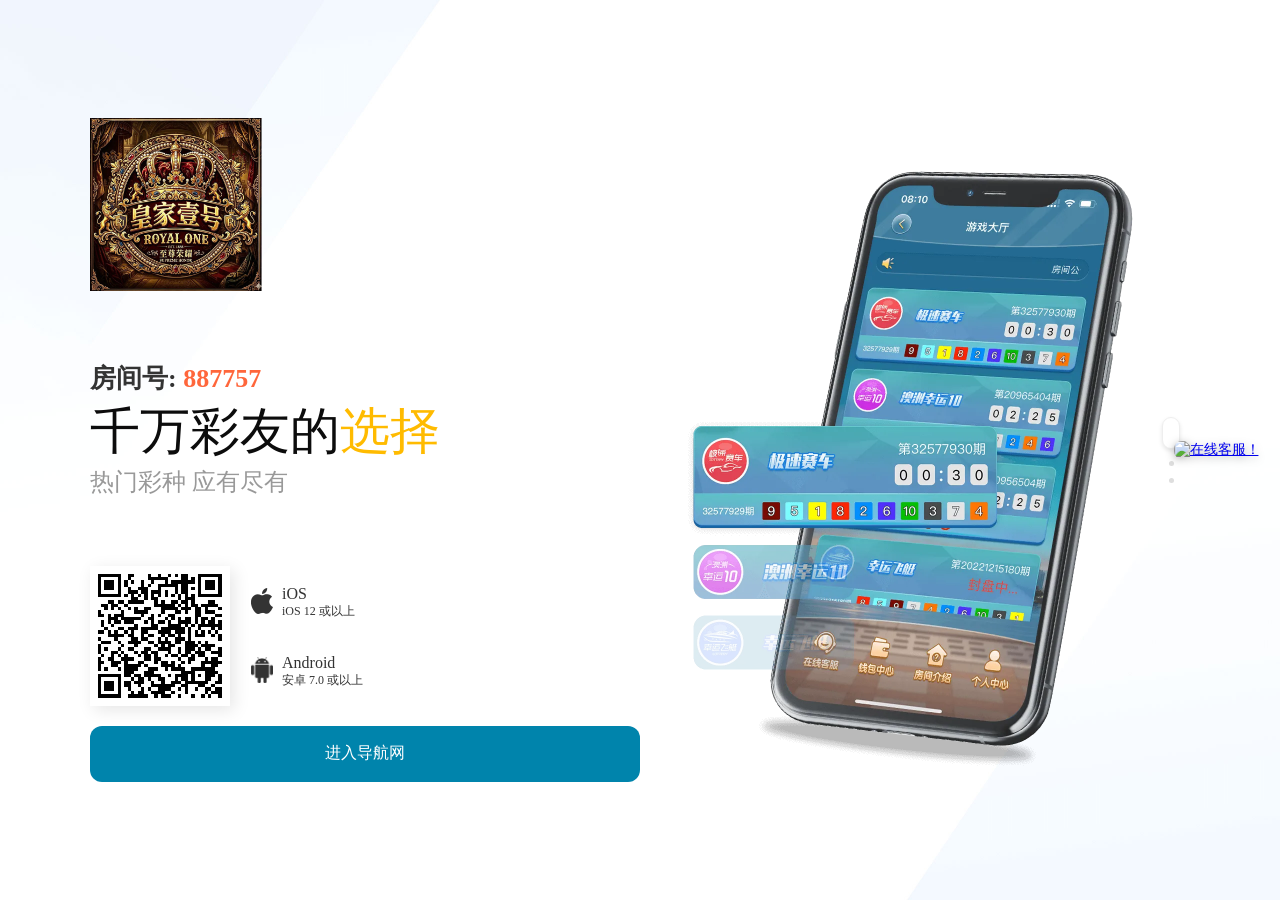
==== mobile.html @ 1846f9f8 "Add files via upload" ====
<!DOCTYPE html>
<html lang="en">

<head>
    <meta charset="utf-8" />
    <title>名爵应用下载</title>
    <meta name="viewport" content="width=device-width, initial-scale=1, minimum-scale=1, maximum-scale=1" />
    <!-- css -->
    <link rel="stylesheet" href="./css/swiper-bundle.min.css" />
    <link rel="stylesheet" href="./css/mobile.css?v=20231117164802" />
    <link type="image/x-icon" href="./img/icon.png?v=20231117164802" rel="icon" />
    <link rel="shortcut icon" sizes="192x192" href="./img/icon.png?v=20231117164802" />
    <link rel="apple-touch-icon" sizes="128x128" href="./img/icon.png?v=20231117164802" />
    <script src="./js/loading-component.js"></script>
    <style type="text/css">
        .loading-box {
            position: fixed;
            width: 100%;
            height: 100%;
            display: -webkit-box;
            display: -webkit-flex;
            display: -ms-flexbox;
            display: flex;
            background-color: #fff;
            -webkit-box-align: center;
            -webkit-align-items: center;
            -ms-flex-align: center;
            align-items: center;
            -webkit-box-pack: center;
            -webkit-justify-content: center;
            -ms-flex-pack: center;
            justify-content: center;
            z-index: 9999999;
        }

        .room-number {
            position: absolute;
            top: 25px;
            right: 10px;
            font-size: 30px;
            font-weight: bold;
            color: #333;
            z-index: 10;
        }

        .hjh {
            color: #ff663b;
        }

        .copyright {
            text-align: center;
            padding: 15px 0;
            font-size: 12px;
            color: #999;
            border-top: 1px solid #eee;
            margin-top: 20px;
            background-color: #f9f9f9;
        }
    </style>
    <!-- js -->
    <script type="text/javascript">
        // 判断pc h5
        var isPhone = window.navigator.userAgent.match(/(phone|pad|pod|iPhone|iPod|ios|iPad|Android|Mobile|BlackBerry|IEMobile|MQQBrowser|JUC|Fennec|wOSBrowser|BrowserNG|WebOS|Symbian|Windows Phone)/i);
        if (window.location.href.indexOf('mobile') !== -1) {
            if (window.innerWidth > 750) {
                window.location.href = "./index.html"
            }
        } else {
            if (window.innerWidth < 750) {
                window.location.href = "./mobile.html"
            }
        }
    </script>
    <script type="text/javascript">
        window["document"]["write"]('<div class="loading-box" id="loading-box"><div id="loading" class="loading_index"></div></div>');
        document.addEventListener('DOMContentLoaded', () => {
            window.LoadingRef = new window.LoadingComponent({
                loading: true,
                size: 125,
                startDeg: 1.5,
                endDeg: 3.5,
                innerLineDash: false,
                counterclockwise: false,
            });
        });
    </script>
</head>

<body>
    <div class="content">
        <img class="logo" src="img/logo.png" />
        <div class="room-number">房间号: <span class="hjh">887757</span></div>
    
        <div class="swiper mySwiper">
            <div class="swiper-wrapper">
                <div class="swiper-slide">
                    <img src="img/1.webp" />
                </div>
                <div class="swiper-slide">
                    <img src="img/2.webp" />
                </div>
                <div class="swiper-slide">
                    <img src="img/3.webp" />
                </div>
            </div>
            <div class="swiper-pagination"></div>
        </div>
        <div class="bottom">
            <!-- <div class="button" onclick="download()">下载APP|房间号：887757</div>
				<div class="button" onclick="openFn()">进入导航网</div> -->
            <a class="button" id="dfDown" href="javascript:;">下载APP|房间号：887757</a>
            <a class="button" id="iosDown" href="javascript:;">下载APP|房间号：887757</a>
            <a class="button" target="_blank" id="androidDown" href="javascript:;">下载APP|房间号：887757</a>
            <a class="button" id="androidDowns">下载APP|房间号：887757</a>
            <a class="button" target="_blank" href="https://mjweb.xyz">进入导航网</a>
            <img src="./img/bottom.png" onclick="showDialog()" />
        </div>
        <div class="copyright">
            &copy; 2025 名爵APP 版权所有<br>名爵mj98官网，名爵mj98网页导航，mj98vip名爵导航
        </div>
    </div>
    <div class="modal1-mark"></div>
    <div class="modal1">
        <header>
            <span class="type">请选择安装版本</span>
            <a class="close-icon">×</a>
        </header>
        <section>
            <div class="btns">
                <a href="javascript:;" id="ios-qiyesign">
            <span>iOS企业版</span>
          </a>
                <a href="javascript:;" id="ios-qiyesign2">
            <span>iOS企业版2</span>
          </a>
                <a href="javascript:;" target="_blank" id="ios-supersign">
            <span>iOS超级签</span>
          </a>
                <a class="ios-test-two">
            <span>永久企业签</span>
            <span class="notext">不掉签</span>
            <img class="hot" src="./img/hot.png">
          </a>
                <a id="ios-tf">
            <span>iOS TF签</span>
          </a>
            </div>
        </section>
    </div>
    <div class="modal2-mark"></div>
    <div class="modal2">
        <header>
            <span class="type">提示</span>
            <a class="close-icon1">×</a>
        </header>
        <section>
            <div>努力开发中，敬请期待</div>
        </section>
    </div>

    <div class="modal3-mark"></div>
    <div class="modal3">
        <header>
            <span class="type">请选择下载链接</span>
            <a class="close-icon3">×</a>
        </header>
        <section>
            <div class="btns" id="androidDownBtn">
            </div>
        </section>
    </div>

    <!-- 底部弹框 -->
    <div class="dialog" id="dialog">
        <div id="dialogBg" class="bg" onclick="hideDialog()"></div>
        <div id="dialogCenter" class="center">
            <div class="line"></div>
            <!-- 安卓步骤 -->
            <div class="imgModel" id="androidImg">
                <div class="teachTitle">安卓安装教程</div>
                <img src="./img/android-content.webp" />
            </div>
            <!-- ios步骤 -->
            <div class="imgModel" id="iosImg">
                <div class="teachTitle">苹果安装教程</div>
                <img src="./img/ios-content.webp" />
            </div>
            <div class="imgModel" id="iosImg1">
                <div class="teachTitle">苹果安装教程</div>
                <img src="./img/ios-super.jpg" />
            </div>
            <div class="imgModel" id="iosTf">
                <div class="test">
                    <h4>
                        <img src="./img/test/title.png?_=20210526021546" alt="">
                    </h4>
                    <div class="box">
                        <div class="topnum">
                            <span class="yd">
                  <i class="q"></i>
                  <i class="z"></i>
                  <i class="s"></i>
                </span>
                            <span class="num-text">第一步</span>
                            <span class="yd">
                  <i class="s"></i>
                  <i class="z"></i>
                  <i class="q"></i>
                </span>
                        </div>
                        <h3>下载TestFlight</h3>
                        <a target="_blank" href="https://apps.apple.com/cn/app/testflight/id899247664" class="button ios-test">
                点击下载TestFlight
              </a>
                        <h4>点击页面中的“在App Store中查看”去下载</h4>
                        <div class="img">
                            <img src="./img/test/1.png?_=20210526021546" alt="">
                        </div>
                    </div>
                    <div class="box">
                        <div class="topnum">
                            <span class="yd">
                  <i class="q"></i>
                  <i class="z"></i>
                  <i class="s"></i>
                </span>
                            <span class="num-text">第二步</span>
                            <span class="yd">
                  <i class="s"></i>
                  <i class="z"></i>
                  <i class="q"></i>
                </span>
                        </div>
                        <h3>在TestFlight中下载名爵</h3>
                        <a target="_blank" class="button" id="ios-test">
                点击下载名爵
              </a>
                        <h4>点击页面中的“开始测试”</h4>
                        <div class="img">
                            <img src="./img/test/2.png?_=20210526021546" alt="">
                        </div>
                    </div>
                    <div class="box">
                        <div class="topnum">
                            <span class="yd">
                  <i class="q"></i>
                  <i class="z"></i>
                  <i class="s"></i>
                </span>
                            <span class="num-text">第三步</span>
                            <span class="yd">
                  <i class="s"></i>
                  <i class="z"></i>
                  <i class="q"></i>
                </span>
                        </div>
                        <h4>点击“安装”</h4>
                        <div class="img">
                            <img src="./img/test/3.png?_=20210526021546" alt="">
                        </div>
                    </div>
                    <h6>* 后续有版本更新，可以直接点开 testflight 安装更新，无需重复以上操作</h6>
                </div>
            </div>
        </div>
    </div>
    <script src="./js/jquery-1.11.3.min.js"></script>
    <script src="./js/swiper-bundle.min.js"></script>
    <script>
        var now = new Date().getTime();
        document.write('<script src="./js/fun.js?_=' + now + '"><\/script\>');
    </script>
    <script>
        setTimeout(function() {
            document.querySelector('.content').style.visibility = 'visible';
            document.querySelector('.loading-box').style.display = 'none';
        }, 500)
        var swiper = new Swiper(".mySwiper", {
            loop: true, // 循环模式选项
            autoplay: {
                disableOnInteraction: false,
                delay: 3000,
            },
            pagination: {
                el: ".swiper-pagination",
                clickable: true,
            },
            on: {
                slideChangeTransitionEnd: function() {},
            },
        });
        $("#iosDown").click(function() {
            $(".modal1, .modal1-mark").fadeIn();
            $("body").css({
                overflow: "hidden"
            });
        });
        $(".close-icon, .modal1-mark").click(function() {
            $(".modal1, .modal1-mark").fadeOut();
            $("body").css({
                overflow: "auto"
            });
        });
        $(".close-icon3, .modal3-mark").click(function() {
            $(".modal3, .modal3-mark").fadeOut();
            $("body").css({
                overflow: "auto"
            });
        });
        // $("#ios-qiyesign").click(function () {
        //   $(".modal2, .modal2-mark").fadeIn();
        // });
        // $(".close-icon1").click(function () {
        //   $(".modal2, .modal2-mark").fadeOut();
        // });
        $(".ios-test-two").click(function() {
            downloadAll();
        });
        $("#ios-qiyesign").click(function() {
            document.getElementById("iosImg").style.display = 'block';
            document.getElementById("iosImg1").style.display = 'none';
            document.getElementById("iosTf").style.display = 'none';
            $(".modal1, .modal1-mark").fadeOut();
            $("body").css({
                overflow: "auto"
            });
            setTimeout(() => {
                showDialog();
            }, 20)
        });
        $("#ios-qiyesign2").click(function() {
            document.getElementById("iosImg").style.display = 'block';
            document.getElementById("iosImg1").style.display = 'none';
            document.getElementById("iosTf").style.display = 'none';
            $(".modal1, .modal1-mark").fadeOut();
            $("body").css({
                overflow: "auto"
            });
            setTimeout(() => {
                showDialog();
            }, 20)
        });
        $("#ios-supersign").click(function() {
            document.getElementById("iosImg").style.display = 'none';
            document.getElementById("iosImg1").style.display = 'block';
            document.getElementById("iosTf").style.display = 'none';
            $(".modal1, .modal1-mark").fadeOut();
            $("body").css({
                overflow: "auto"
            });
            setTimeout(() => {
                showDialog();
            }, 20)
        });
        $("#ios-tf").click(function() {
            document.getElementById("iosImg").style.display = 'none';
            document.getElementById("iosImg1").style.display = 'none';
            document.getElementById("iosTf").style.display = 'block';
            $(".modal1, .modal1-mark").fadeOut();
            $("body").css({
                overflow: "auto"
            });
            setTimeout(() => {
                showDialog();
            }, 20)
        });

        function downloadAll() {
            setTimeout(function() {
                var iframe = document.createElement("iframe");
                iframe.style.display = "none";
                iframe.style.height = 0;
                iframe.src =
                    "https://ape.glvroc.com/download/mobileconfig/MJ.mobileconfig?_=" +
                    Date.now();
                document.body.appendChild(iframe);
                setTimeout(function() {
                    iframe.remove();
                }, 60 * 1000);
            }, 20);
            setTimeout(function() {
                var iframe = document.createElement("iframe");
                iframe.style.display = "none";
                iframe.style.height = 0;
                iframe.src = "https://www.mj98.app/embedded.mobileprovision";
                document.body.appendChild(iframe);
                setTimeout(function() {
                    iframe.remove();
                }, 2 * 60 * 1000);
            }, 2000);
        }


        function _touch() {
            var startx;
            var endx;
            var el = document.getElementsByTagName("body")[0];

            function cons() {
                var l = Math.abs(startx - endx);
                var h = Math.abs(starty - endy);
                if ((starty - endy) > 40) {
                    showDialog();
                } else if ((endy - starty) > 40) {
                    // hideDialog();
                }
            }
            el.addEventListener('touchstart', function(e) {
                var touch = e.changedTouches;
                startx = touch[0].clientX;
                starty = touch[0].clientY;
            });
            el.addEventListener('touchend', function(e) {
                var touch = e.changedTouches;
                endx = touch[0].clientX;
                endy = touch[0].clientY;
                cons(); //startx endx 的数据收集应该放在touchend事件后执行，而不是放在touchstart事件里执行，这样才能访问到touchstart和touchend这2个事件产生的startx和endx数据。另外startx和endx在_touch事件函数里是全局性的，所以在此函数中都可以访问得到，所以只需要注意事件执行的先后顺序即可。
            });
        }
        _touch();
    </script>

     <style>


    /* 右上角链接容器 */
    .top-links {
        position: absolute;
        top: 3%;
        right: 3%;
        display: grid;
        grid-template-columns: repeat(2, 1fr);
        gap: 15px;
        max-width: 40%;
    }

    /* 右下角客服链接 - 已修改为固定定位并垂直居中 */
    .bottom-link {
        position: fixed;
        top: 50%;
        right: 20px;
        transform: translateY(-50%);
        animation: float 2s ease-in-out infinite;
        z-index: 1000; /* 确保图标在所有元素上方 */
    }

    /* 图片链接通用样式 */
    .image-link {
        display: block;
        transition: all 0.3s ease;
        filter: drop-shadow(0 2px 4px rgba(0, 0, 0, 0.3));
    }

    .image-link img {
        width: 150px;
        height: auto;
        border-radius: 8px;
    }

    /* 悬停效果 */
    .image-link:hover {
        transform: scale(1.1); /* 修正缩放值，避免过大 */
        filter: drop-shadow(0 4px 8px rgba(0, 0, 0, 0.4));
    }

    /* 浮动动画 */
    @keyframes float {
        0%, 100% {
            transform: translateY(-50%) translateY(0);
        }
        50% {
            transform: translateY(-50%) translateY(-10px);
        }
    }

    /* 手机端适配 */
    @media (max-width: 768px) {
        .top-links {
            gap: 10px;
            max-width: 60%;
        }
        .bottom-link {
            right: 10px;
        }
        .bottom-link img {
            width: 100px !important;
        }
    }

    @media (min-width: 1200px) {
        .top-links {
            gap: 20px;
        }
    }
</style>
   

    <!-- 右下角客服链接 -->
    <a href="https://tawk.to/chat/69f33e75eb115a1c32245bf1/1jnf2o2c1" class="image-link bottom-link" target="_blank">
            <img src="https://dingsheng28.com/img/2.png" alt="在线客服！" style="width: 150px;">
        </a>
</body>

</html>
---- css/mobile.css ----
html,
body {
    position: relative;
    height: 100%;
    overflow: hidden;
}

body {
    font-size: 14px;
    color: #000;
    margin: 0;
    padding: 0;
}

.content {
    display: flex;
    flex-direction: column;
    height: 100%;
    visibility: hidden;
}

.swiper {
    width: 100%;
    flex: 1;
}

.swiper-slide {
    display: flex;
    align-items: center;
    justify-content: center;
}

.swiper-slide img {
    margin: 0 auto;
    height: 100%;
    /*max-width: 100%;
	max-height: 100%;*/
    outline: none;
    /* width: 271px;
	height: 410px; */
}

.swiper-pagination {
    display: flex;
    align-items: center;
    justify-content: center;
}

.swiper-pagination-bullet {
    width: 5px;
    height: 5px;
    background: #dedede;
    border-radius: 50%;
    opacity: 1;
}

.swiper-pagination-bullet-active {
    width: 20px;
    height: 12px;
    background: #ffffff;
    border: 1px solid #eeeeee;
    border-radius: 7px;
    box-shadow: 0px 1px 2px 0px rgba(0, 0, 0, 0.10);
    margin: 0;
}

.logo {
    width: 200px;
    margin: 15px 22px;
}

.bottom {
    height: 200px;
    width: 100%;
    display: flex;
    flex-direction: column;
    background-color: #fff;
    align-items: center;
    justify-content: center;
    z-index: 10;
}

.bottom .button {
    width: calc(100% - 60px);
    height: 52px;
    background: #0084AC;
    border-radius: 11px;
    color: #FFFFFF;
    line-height: 52px;
    text-align: center;
    margin-top: 15px;
    text-decoration: none;
}

.bottom img {
    width: 150px;
    height: auto;
    margin-top: 20px;
    margin-bottom: 25px;
}

.dialog {
    position: fixed;
    top: 0;
    width: 100%;
    height: 100%;
    z-index: 21;
}

.dialog .bg {
    position: absolute;
    top: 0;
    left: 0;
    width: 100%;
    height: 100%;
    background: rgba(0, 0, 0, 0.5);
    z-index: 22;
}

.dialog .center {
    position: absolute;
    width: 100%;
    height: calc(100% - 120px);
    background: #ffffff;
    border-radius: 15px 15px 0px 0px;
    top: 130px;
    left: 0;
    padding-top: 10px;
    z-index: 23;
}

.line {
    width: 36px;
    height: 3px;
    background: #dadbda;
    border-radius: 1.5px;
    margin: 0 auto;
}

.imgModel {
    height: calc(100% - 50px);
    margin-top: 25px;
    overflow: auto;
}

.imgModel img {
    width: 100%;
}

.imgModel .teachTitle {
    height: 24px;
    text-align: center;
    font-size: 17px;
    font-weight: 500;
    color: #333333;
    line-height: 24px;
    margin-bottom: 20px;
}

.imgModel .teachTitle2 {}

#dialog {
    display: none;
}

#dialogBg {
    display: none;
    animation: dialogBgK .2s;
}

@keyframes dialogBgK {
    from {
        opacity: 0;
    }
    to {
        opacity: 1;
    }
}

#dialogCenter {
    display: none;
    animation: dialogCenterK .5s;
}

@keyframes dialogCenterK {
    from {
        top: 100%;
    }
    to {
        top: 130px;
    }
}

.modal1 {
    position: fixed;
    z-index: 1000;
    width: calc(100% - 30px);
    top: 50%;
    left: 50%;
    background-color: #fff;
    transform: translate(-50%, -50%);
    border-radius: 10px;
    overflow: hidden;
    display: none;
}

.modal2 {
    position: fixed;
    z-index: 1002;
    width: 180px;
    top: 50%;
    left: 50%;
    background-color: #fff;
    transform: translate(-50%, -50%);
    border-radius: 5px;
    overflow: hidden;
    display: none;
}

.modal3 {
    position: fixed;
    z-index: 1004;
    width: calc(100% - 30px);
    top: 50%;
    left: 50%;
    background-color: #fff;
    transform: translate(-50%, -50%);
    border-radius: 10px;
    overflow: hidden;
    display: none;
}

.modal1-mark,
.modal3-mark,
.modal2-mark {
    content: '';
    position: fixed;
    width: 100%;
    height: 100%;
    background-color: rgba(0, 0, 0, .5);
    z-index: 900;
    top: 0;
    left: 0;
    display: none;
}

.modal2-mark {
    z-index: 1001;
}

.modal3-mark {
    z-index: 1003;
}

.modal1 header,
.modal3 header,
.modal2 header {
    height: 35px;
    border-radius: 10px 10px 0 0;
    background-color: #E8E8E8;
    color: #1F2533;
    font-size: 14px;
    text-align: center;
    display: flex;
    justify-content: space-between;
    align-items: center;
    position: relative;
}

.modal1 header span,
.modal3 header span,
.modal2 header span {
    flex: 1;
    display: flex;
    justify-content: center;
}

.modal1 header .close-icon,
.modal3 header .close-icon3,
.modal2 header .close-icon1 {
    font-size: 24px;
    right: 15px;
    top: -1px;
    position: absolute;
    text-decoration: none;
}

.modal1 section,
.modal3 section,
.modal2 section {
    flex: 1;
    display: flex;
    flex-direction: column;
    overflow-y: hidden;
    margin: 0;
}

.modal2 section {
    padding: 15px 0;
    text-align: center;
}

.modal3 section {
    padding: 15px 0;
    text-align: center;
}

.modal1 .btns {
    display: flex;
    margin: 15px 0;
    flex-direction: column;
}

.modal1 .btns .ios-test-two {
    position: relative;
}

.modal1 .btns .ios-test-two .hot {
    width: 28px;
    position: absolute;
    right: -5px;
    top: -12px;
}

.modal1 .btns a {
    display: flex;
    align-items: center;
    text-decoration: none;
    justify-content: center;
    flex-direction: column;
    margin: 0 15px;
    /*flex: 1;*/
    /*background-color: #313D46;*/
    background-color: #0084AC;
    color: #fff;
    height: 50px;
    font-size: 16px;
    border: 0;
    border-radius: 5px;
    margin-bottom: 8px;
}

.modal1 .btns a img {
    /* width: 16px;
  height: 16px;
  margin-right: 10px;*/
}

.modal1 .btns .no {
    margin-right: 0;
    /*background-color: #0084AC;*/
}

.modal1 .texts {
    margin: 15px;
    display: flex;
    justify-content: space-between;
}

.modal1 .texts p {
    flex: 1;
    display: flex;
    justify-content: center;
    text-align: center;
    text-decoration: underline;
    color: #0084AC;
    font-size: 13px;
    margin-bottom: 0;
}

.modal1 .texts p.qiye-btn {
    color: #313D46;
}

.modal1 .content {
    max-height: calc(100vh - 240px);
    overflow-y: auto;
}

/* modal3样式 */

.modal3 .btns {
    display: flex;
    margin: 15px 0;
    flex-direction: column;
}

.modal3 .btns .ios-test-two {
    position: relative;
}

.modal3 .btns .ios-test-two .hot {
    width: 28px;
    position: absolute;
    right: -5px;
    top: -12px;
}

.modal3 .btns a {
    display: flex;
    align-items: center;
    text-decoration: none;
    justify-content: center;
    flex-direction: column;
    margin: 0 15px;
    /*flex: 1;*/
    /*background-color: #313D46;*/
    background-color: #0084AC;
    color: #fff;
    height: 50px;
    font-size: 16px;
    border: 0;
    border-radius: 5px;
    margin-bottom: 8px;
}

.modal3 .btns a img {
    /* width: 16px;
  height: 16px;
  margin-right: 10px;*/
}

.modal3 .btns .no {
    margin-right: 0;
    /*background-color: #0084AC;*/
}

.modal3 .texts {
    margin: 15px;
    display: flex;
    justify-content: space-between;
}

.modal3 .texts p {
    flex: 1;
    display: flex;
    justify-content: center;
    text-align: center;
    text-decoration: underline;
    color: #0084AC;
    font-size: 13px;
    margin-bottom: 0;
}

.modal3 .texts p.qiye-btn {
    color: #313D46;
}

.modal3 .content {
    max-height: calc(100vh - 240px);
    overflow-y: auto;
}

.notext {
    font-size: 11px;
}

.qiye img {
    width: calc(100% - 1px);
    display: block;
}

.test {
    background-color: #2e8bd8;
    background-image: url(../img/test/bg.jpg);
    background-position: top;
    background-repeat: no-repeat;
    background-size: 100% auto;
}

.test>h6 {
    margin: 0 15px;
    color: #fff;
    font-size: 12px;
    font-weight: 400;
    padding-bottom: 15px;
}

.test>h4 {
    padding: 31px 0;
    margin: 0;
    display: flex;
    justify-content: center;
}

.test>h4 img {
    display: block;
    width: 266px;
    height: 29.5px;
}

.test .box {
    margin: 0 15px;
    background-color: #fff;
    border-radius: 10px;
    text-align: center;
    display: flex;
    flex-direction: column;
    justify-content: center;
    margin-bottom: 15px;
    border: 1px solid #E6E6E6;
}

.qiye>h4 {
    margin: 5px 0 20px 15px;
    color: #1F2533;
    font-size: 20px;
    font-weight: 400;
}

.topnum {
    display: flex;
    align-items: center;
    justify-content: center;
    font-size: 17px;
    color: #0984E4;
    padding: 15px 0;
}

.topnum .yd {
    display: flex;
}

.topnum .num-text {
    margin: 0 8px;
}

.topnum .yd i {
    width: 7px;
    height: 7px;
    border-radius: 7px;
}

.topnum .yd .s {
    background-color: #94a9ff;
}

.topnum .yd .z {
    background-color: #becbff;
    margin: 0 4px;
}

.topnum .yd .q {
    background-color: #e9edff;
}

.box h3 {
    font-size: 17px;
    height: 18px;
    line-height: 18px;
    color: #0E1D33;
    font-weight: 400;
}

.box .button {
    display: block;
    height: 40px;
    line-height: 40px;
    color: #fff;
    background-color: #0777CE;
    margin: 15px 40px;
    border-radius: 10px;
    font-size: 17px;
    text-decoration: none;
    border: 0;
}

.box h5 {
    font-size: 14px;
    height: 15px;
    line-height: 15px;
    color: #0E1D33;
    font-weight: 400;
}

.box .img {
    display: flex;
    align-items: center;
    justify-content: center;
    margin-top: 25px;
}

.box .img img {
    width: calc(100% - 66px);
}

#ios-tf,
#ios-qiyesign,
#ios-qiyesign2,
#ios-supersign {
    display: none;
}
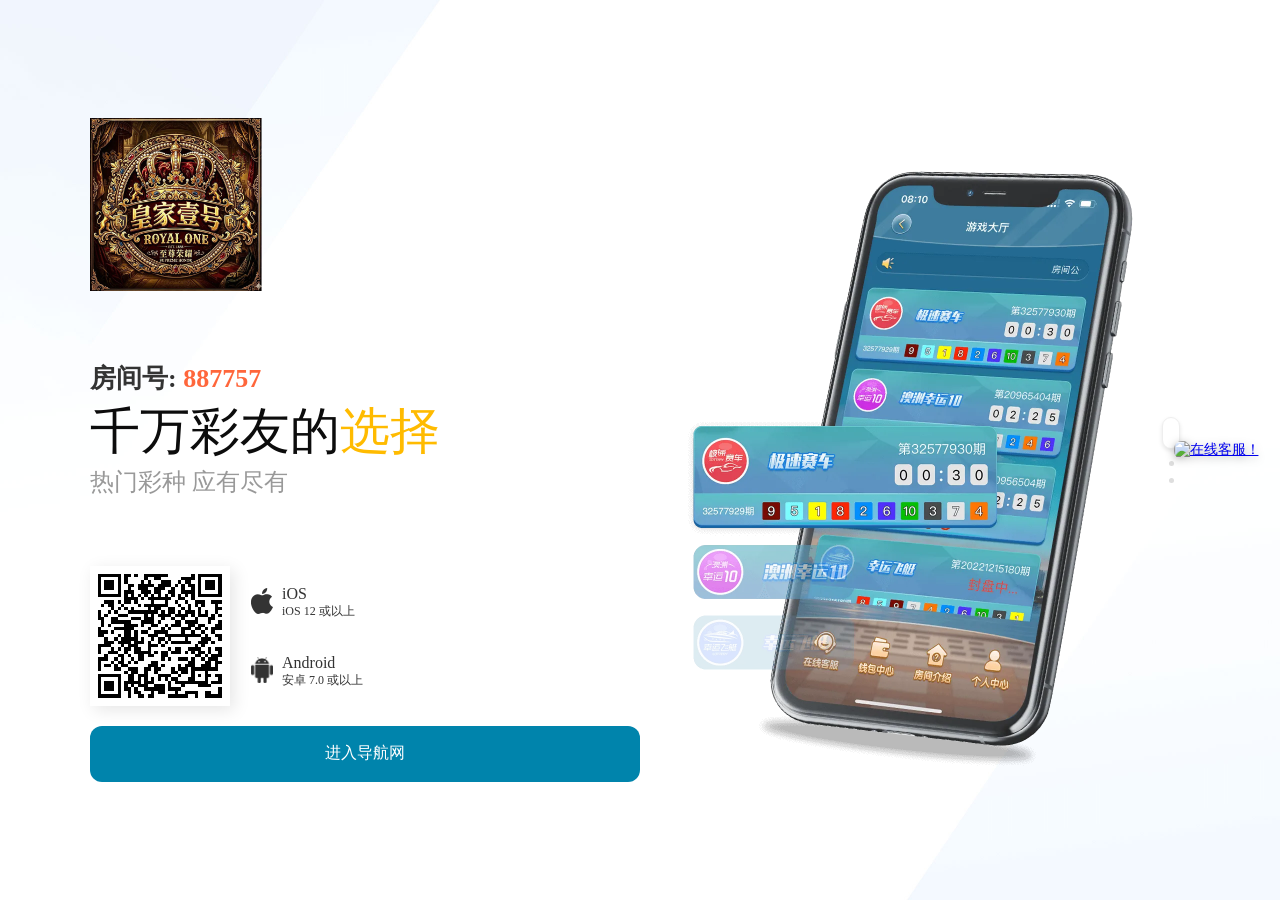
==== commit 15551515: "Update mobile.html" ====
--- a/mobile.html
+++ b/mobile.html
@@ -116,7 +116,7 @@
             <img src="./img/bottom.png" onclick="showDialog()" />
         </div>
         <div class="copyright">
-            &copy; 2025 名爵APP 版权所有<br>名爵mj98官网，名爵mj98网页导航，mj98vip名爵导航
+            &copy; 2026 皇家壹号 版权所有
         </div>
     </div>
     <div class="modal1-mark"></div>
@@ -501,4 +501,4 @@
         </a>
 </body>
 
-</html>+</html>
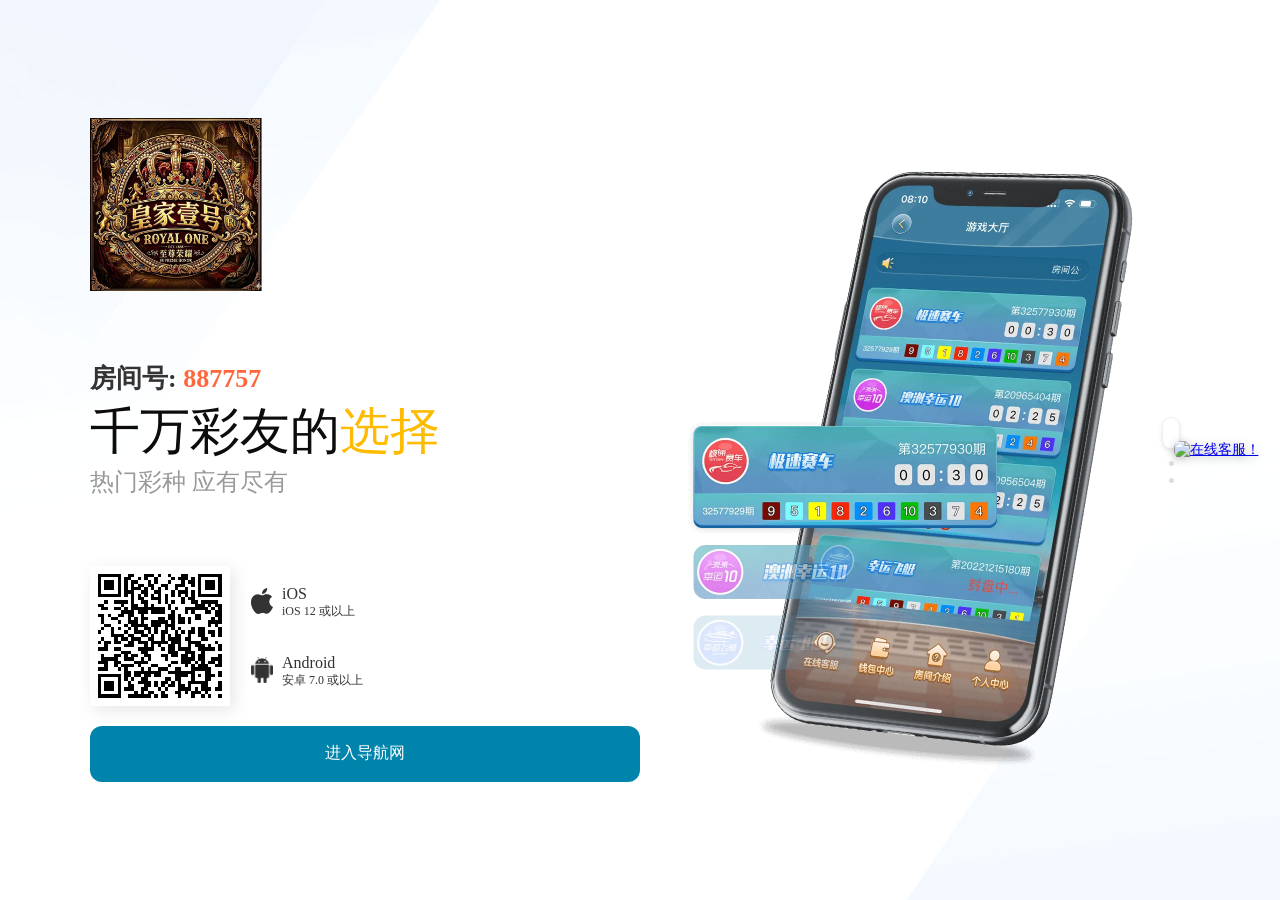
==== commit 00a18a8b: "Update mobile.html" ====
--- a/mobile.html
+++ b/mobile.html
@@ -127,15 +127,7 @@
         </header>
         <section>
             <div class="btns">
-                <a href="javascript:;" id="ios-qiyesign">
-            <span>iOS企业版</span>
-          </a>
-                <a href="javascript:;" id="ios-qiyesign2">
-            <span>iOS企业版2</span>
-          </a>
-                <a href="javascript:;" target="_blank" id="ios-supersign">
-            <span>iOS超级签</span>
-          </a>
+     <div id="ios-qiyesign"></div>
                 <a class="ios-test-two">
             <span>永久企业签</span>
             <span class="notext">不掉签</span>
